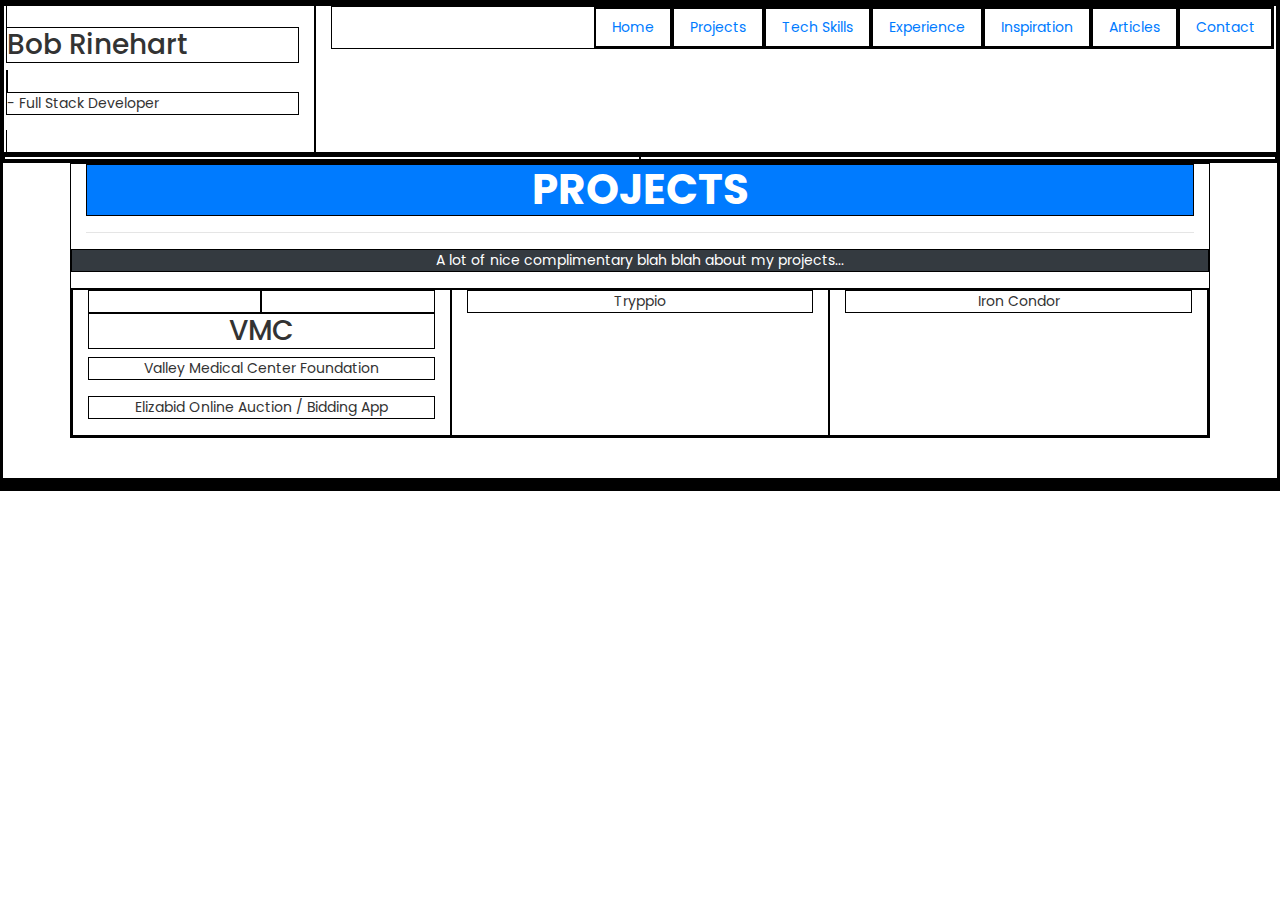
==== index.html @ 45fff268 "initial commit" ====
<!DOCTYPE html>
<html lang="en">
<head>

<meta charset="utf-8">
<meta name="author" content="Bob Rinehart">
<title>Bob Rinehart - SW Dev</title>

<!-- Bootstrap CSS -->
<meta name="viewport" content="width=device-width, initial-scale=1, shrink-to-fit=no">
<link rel="stylesheet" href="https://stackpath.bootstrapcdn.com/bootstrap/4.3.1/css/bootstrap.min.css" integrity="sha384-ggOyR0iXCbMQv3Xipma34MD+dH/1fQ784/j6cY/iJTQUOhcWr7x9JvoRxT2MZw1T" crossorigin="anonymous">
<link rel="stylesheet" href="css/main.css">    


</head>
<body>
	<header>
		<nav>
			<div class="row">
				<div class="col-3 nav-header">
				<span><h3>Bob Rinehart</h3></span>
				<span><p>- Full Stack Developer</p></span>
				
				</div>
				<div class="col-9 nav-main">
					<ul class="nav justify-content-end">
						<li class="nav-item">
							<a class="nav-link active" href="#home">Home</a>
						</li>
						<li class="nav-item">
							<a class="nav-link" href="#projects">Projects</a>
						</li>
						<li class="nav-item">
							<a class="nav-link" href="#tech-skills">Tech Skills</a>
						</li>
						<li class="nav-item">
							<a class="nav-link" href="#experience">Experience</a>
						</li>
						<li class="nav-item">
							<a class="nav-link" href="#inspiration">Inspiration</a>
						</li>
						<li class="nav-item">
							<a class="nav-link" href="#articles">Articles</a>
						</li>
						<li class="nav-item">
							<a class="nav-link" href="#contact">Contact</a>
						</li>
					</ul>
				</div>
			</div>

		</nav>
		<div class="container-fluid">
			<div class="row justify-content-center">
				<div class="">

				</div>

			</div>

		</div>

	</header>

	<section id="projects">
		<div class="container section-header">
			<h2 class="section-title bg-primary text-white justify-content-center">Projects</h2>
			<hr class="horz-line">
			<p class="row section-subtitle bg-dark text-white justify-content-center text-center">A lot of nice complimentary blah blah about my projects...</p>
			<div class="row text-center">
				<div class="col-4">
					<div class="icon">
						<i class="lnr lnr-pencil"></i>
					</div>
					<h3>VMC</h3>
					<p>Valley Medical Center Foundation</p>
					<p>Elizabid Online Auction / Bidding App</p>
				</div>
				<div class="col-4">
					<p>Tryppio</p>
				</div>
				<div class="col-4">
					<p>Iron Condor</p>
				</div>
			</div>

		</div>
	</section>
	<section id="tech-skills">
		
	</section>
	<section id="experience">

	</section>
	<section id="inspiration">

	</section>
	<section id="articles">

	</section>
	<section id="contact">

	</section>

<script src="https://code.jquery.com/jquery-3.3.1.slim.min.js" integrity="sha384-q8i/X+965DzO0rT7abK41JStQIAqVgRVzpbzo5smXKp4YfRvH+8abtTE1Pi6jizo" crossorigin="anonymous"></script>
<script src="https://cdnjs.cloudflare.com/ajax/libs/popper.js/1.14.7/umd/popper.min.js" integrity="sha384-UO2eT0CpHqdSJQ6hJty5KVphtPhzWj9WO1clHTMGa3JDZwrnQq4sF86dIHNDz0W1" crossorigin="anonymous"></script>
<script src="https://stackpath.bootstrapcdn.com/bootstrap/4.3.1/js/bootstrap.min.js" integrity="sha384-JjSmVgyd0p3pXB1rRibZUAYoIIy6OrQ6VrjIEaFf/nJGzIxFDsf4x0xIM+B07jRM" crossorigin="anonymous"></script>

</body>
---- css/main.css ----
@import url("https://fonts.googleapis.com/css?family=Poppins:400,700");

* {
	border: black 1px solid;
}

body {
	font-family: 'Poppins', sans-serif;
	color: #333;
	font-size: 14px;
	font-weight: 400;
	background: #fff;
	overflow-x: hidden;
  }

.section-header {
	/* color: #fff; */
	margin-bottom: 40px;
	text-align: center;
}

.section-header .section-title {
	font-size: 42px;
	margin-top: 0;
	text-transform: uppercase;
	font-weight: 700;
	color: #333;
	position: relative;
}

.section-header .section-title span {
	color: #61D2B4;
}

.section-header .section-subtitle {
	margin-top: 15px;
	color: #333;
	font-size: 14px;
	font-weight: 400;
}

.section-header .lines {
	margin: auto;
	width: 70px;
	position: relative;
	border-top: 2px solid #61D2B4;
	margin-top: 15px;
}
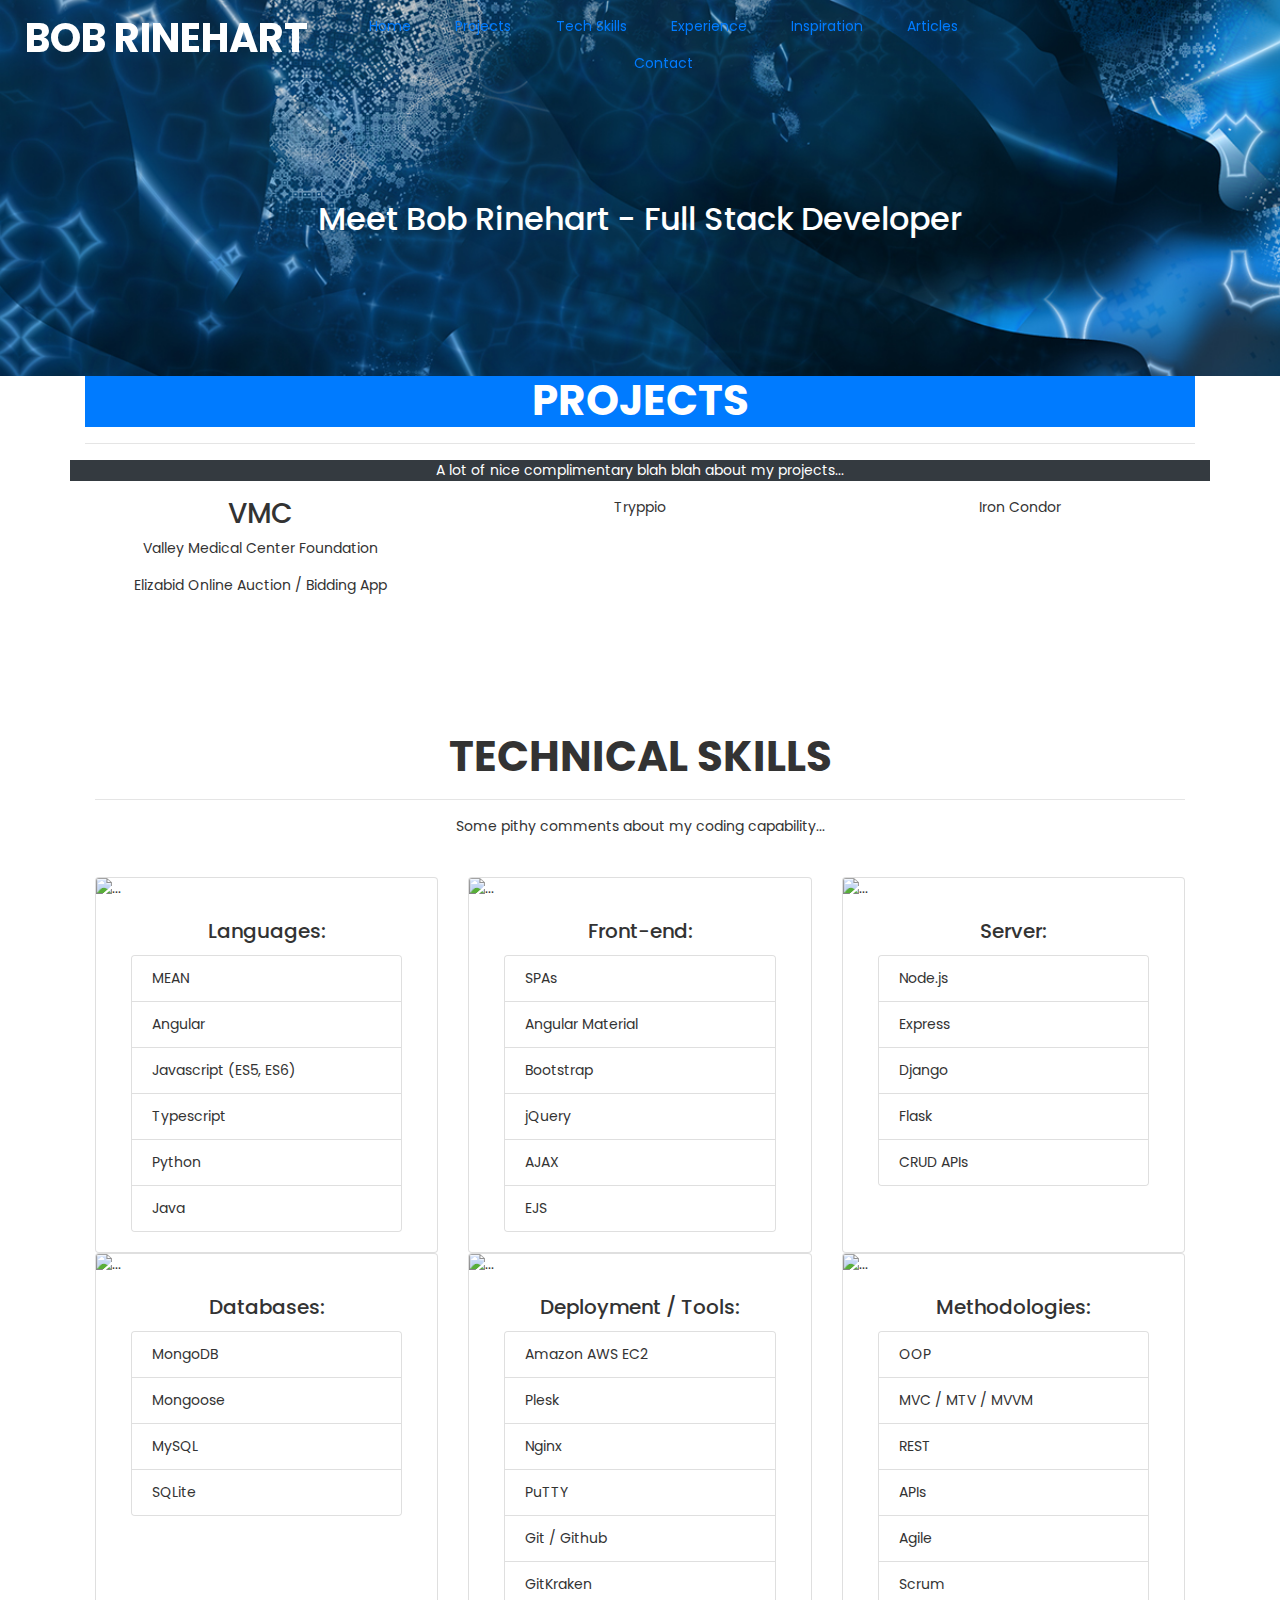
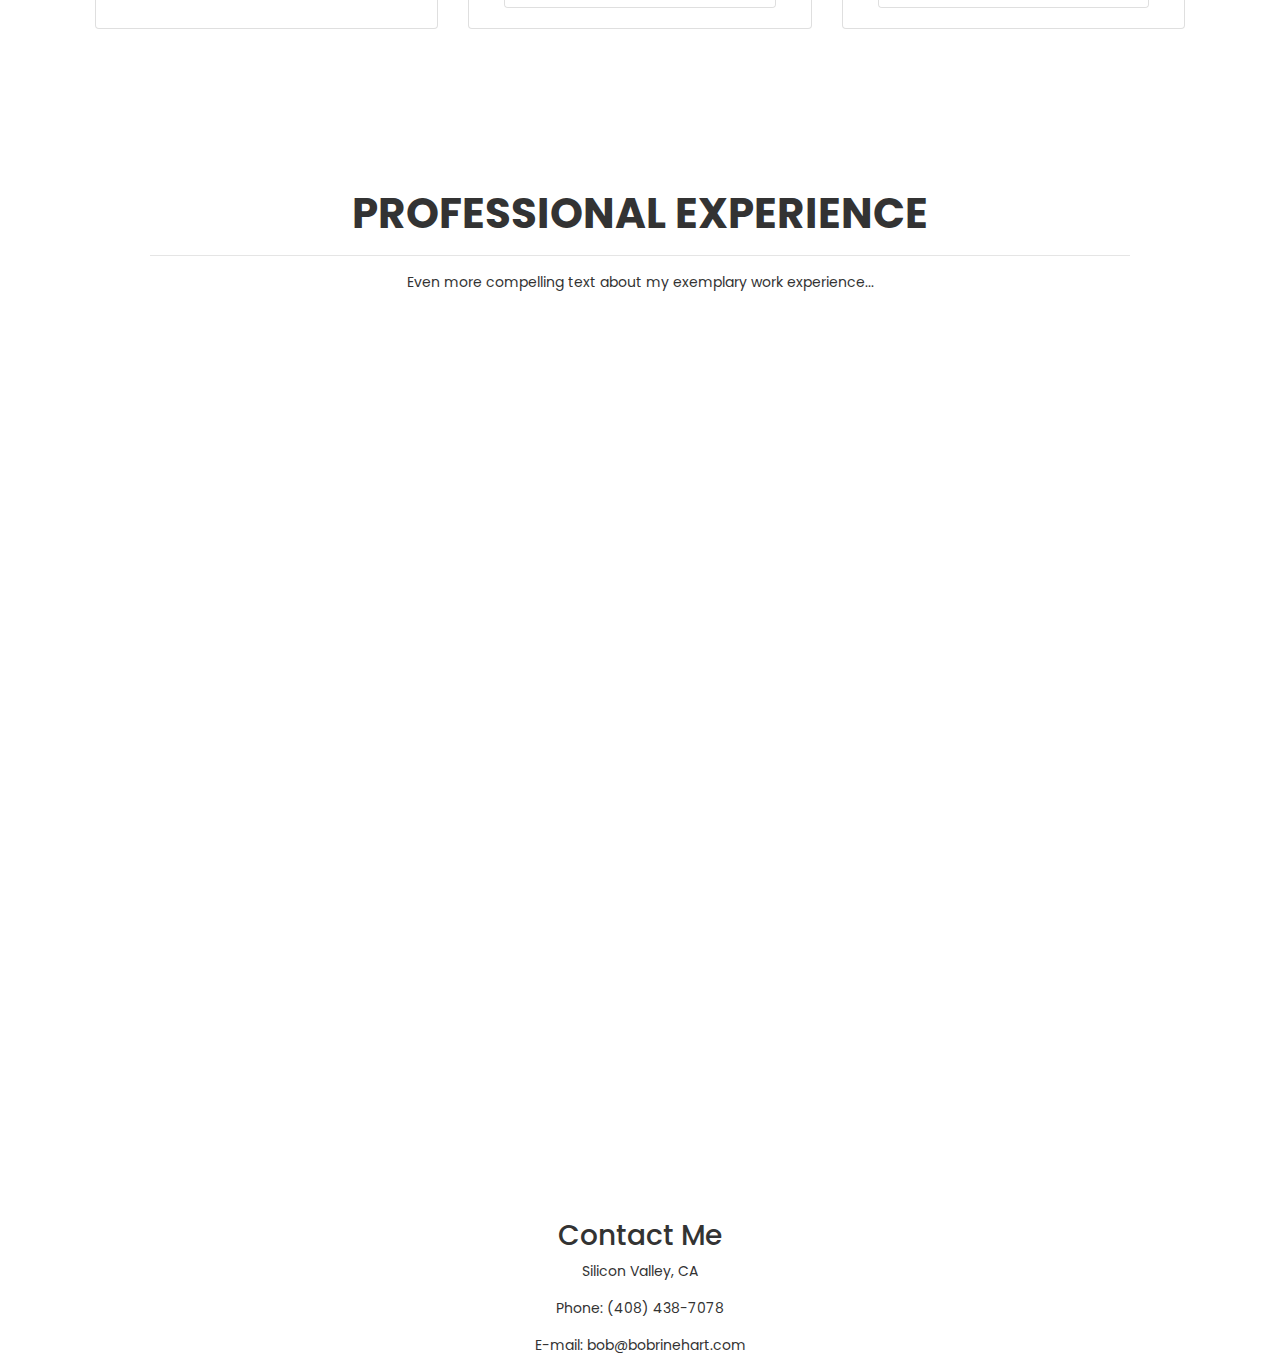
==== commit 8ca06b20: "added content" ====
--- a/index.html
+++ b/index.html
@@ -14,15 +14,16 @@
 
 </head>
 <body>
-	<header>
-		<nav>
+	<header id="hero-banner">
+		<nav class="navbar nav-fill fixed-top scrolling-navbar">
 			<div class="row">
-				<div class="col-3 nav-header">
-				<span><h3>Bob Rinehart</h3></span>
-				<span><p>- Full Stack Developer</p></span>
+				<div class="col-4 nav-header justify-content-center text-center">
+				<!-- <span class="bob-brand">Bob Rinehart</span><span> - Full Stack Developer</span> -->
+				<span class="bob-brand">Bob Rinehart</span>
+				<!-- <span><p>- Full Stack Developer</p></span> -->
 				
 				</div>
-				<div class="col-9 nav-main">
+				<div class="col-8 nav-main">
 					<ul class="nav justify-content-end">
 						<li class="nav-item">
 							<a class="nav-link active" href="#home">Home</a>
@@ -50,16 +51,14 @@
 			</div>
 
 		</nav>
+		<!-- <div id="hero-banner" class="container-fluid"> -->
 		<div class="container-fluid">
 			<div class="row justify-content-center">
-				<div class="">
-
-				</div>
-
-			</div>
-
-		</div>
-
+				<div class="col-10 text-center">
+					<h2>Meet Bob Rinehart - Full Stack Developer</h2>
+				</div>
+			</div>
+		</div>
 	</header>
 
 	<section id="projects">
@@ -86,10 +85,179 @@
 
 		</div>
 	</section>
-	<section id="tech-skills">
-		
-	</section>
-	<section id="experience">
+	<section id="tech-skills" class="section">
+		<div class="container">
+			<div class="section-header">
+				<h2 class="section-title">Technical Skills</h2>
+				<hr class="horz-line">
+				<p class="section-subtitle">Some pithy comments about my coding capability...</p>
+			</div>
+			<div class="card-deck">
+				<div class="card">
+					<img src="..." class="card-img-top" alt="...">
+					<div class="card-body">
+						<h5 class="card-title text-center">Languages:</h5>
+						<div class="card" >
+							<ul class="list-group list-group-flush">
+								<li class="list-group-item">MEAN</li>
+								<li class="list-group-item">Angular</li>
+								<li class="list-group-item">Javascript (ES5, ES6)</li>
+								<li class="list-group-item">Typescript</li>
+								<li class="list-group-item">Python</li>
+								<li class="list-group-item">Java</li>
+							</ul>
+						</div>
+					</div>
+				</div>
+				<div class="card">
+					<img src="..." class="card-img-top" alt="...">
+					<div class="card-body">
+						<h5 class="card-title text-center">Front-end:</h5>
+						<div class="card" >
+							<ul class="list-group list-group-flush">
+								<li class="list-group-item">SPAs</li>
+								<li class="list-group-item">Angular Material</li>
+								<li class="list-group-item">Bootstrap</li>
+								<li class="list-group-item">jQuery</li>
+								<li class="list-group-item">AJAX</li>
+								<li class="list-group-item">EJS</li>
+							</ul>
+						</div>
+					</div>
+				</div>
+				<div class="card">
+					<img src="..." class="card-img-top" alt="...">
+					<div class="card-body">
+						<h5 class="card-title text-center">Server:</h5>
+						<div class="card" >
+							<ul class="list-group list-group-flush">
+								<li class="list-group-item">Node.js</li>
+								<li class="list-group-item">Express</li>
+								<li class="list-group-item">Django</li>
+								<li class="list-group-item">Flask</li>
+								<li class="list-group-item">CRUD APIs</li>
+								</ul>
+							</div>
+						</div>
+					</div>
+			</div>
+			<div class="card-deck">
+					<div class="card">
+						<img src="..." class="card-img-top" alt="...">
+						<div class="card-body">
+							<h5 class="card-title text-center">Databases:</h5>
+							<div class="card" >
+								<ul class="list-group list-group-flush">
+									<li class="list-group-item">MongoDB</li>
+									<li class="list-group-item">Mongoose</li>
+									<li class="list-group-item">MySQL</li>
+									<li class="list-group-item">SQLite</li>
+								</ul>
+							</div>
+						</div>
+					</div>
+					<div class="card">
+						<img src="..." class="card-img-top" alt="...">
+						<div class="card-body">
+							<h5 class="card-title text-center">Deployment / Tools:</h5>
+							<div class="card" >
+								<ul class="list-group list-group-flush">
+									<li class="list-group-item">Amazon AWS EC2</li>
+									<li class="list-group-item">Plesk</li>
+									<li class="list-group-item">Nginx</li>
+									<li class="list-group-item">PuTTY</li>
+									<li class="list-group-item">Git / Github</li>
+									<li class="list-group-item">GitKraken</li>
+								</ul>
+							</div>
+						</div>
+					</div>
+					<div class="card">
+						<img src="..." class="card-img-top" alt="...">
+						<div class="card-body">
+							<h5 class="card-title text-center">Methodologies:</h5>
+							<div class="card" >
+								<ul class="list-group list-group-flush">
+									<li class="list-group-item">OOP</li>
+									<li class="list-group-item">MVC / MTV / MVVM</li>
+									<li class="list-group-item">REST</li>
+									<li class="list-group-item">APIs</li>
+									<li class="list-group-item">Agile</li>
+									<li class="list-group-item">Scrum</li>
+									</ul>
+								</div>
+							</div>
+						</div>
+				</div>
+
+		</div>
+	</section>
+	<section id="experience" class="section container">
+		<div class="section-header">
+			<h2 class="section-title">Professional Experience</h2>
+			<hr class="horz-line">
+			<p class="section-subtitle">Even more compelling text about my exemplary work experience...</p>
+		</div>
+		<div class="container">
+			<div class="row">
+				<div class="col-lg-12 col-md-12 col-xs-12">
+					<span class="icon">
+						<i class="lnr lnr-rocket"></i>
+					</span>
+					<div class="text">
+						<h4>Madrone Hill Group, Saratoga, CA  2009 - Present</h4>
+						<p>Founder / CEO - Systems Designer / Developer - Algorithmic Trading</p>
+						<p>Design and build complex algorithms for automating buy/sell orders in eletronically traded financial markets.</p>
+						<ul>
+							<li>Designed algorithms based on linear-regression models to display bounding envelopes and channels on securities charts and generate position entry and exit orders.</li>
+							<li>Designed volatility-based algorithms to filter and validate order placement based on market price dynamics.</li>
+							<li>Designed systems to automate analysis and manage positions for index option credit spread strategies.</li>
+						</ul>
+						<p></p>
+					</div>
+					<span class="icon">
+						<i class="lnr lnr-laptop-phone"></i>
+					</span>
+					<div class="text">
+						<h4>Summit Assets Group, San Jose, CA / DBNR LLC, San Jose CA  2009 - 2017</h4>
+						<p>Director of Acquisitions / Lead Systems Developer - Real Estate Investment</p>
+						<p>Managed analysis and acquisition of real estate investments.  Designed and built CRM system to manage investment analysis and acquisition process.</p>
+						<ul>
+							<li>Analyzed investment potential of over 100,000 residential properties across the US.</li>
+							<li>Purchased and rehabbed 33 housees and sold to low-income buyers to enable wealth building.</li>
+							<li>CRM system increased acquisition rate from under 10% to over 33%.</li>
+						</ul>
+					</div>
+					<div class="text">
+						<h4>Additional Work Experience</h4>
+					</div>
+					<span class="icon">
+						<i class="lnr lnr-layers"></i>
+					</span>
+					<div class="text">
+						<h4>EnData Solutions, San Carlos, CA</h4>
+						<p>Founder / CEO</p>
+						<ul>
+							<li>Designed mobile app for collecting, analyzing and visualizing data gathered during environmental investigations of chemically contaminated industrial facilities.</li>
+							<li>App automated industry-standard paper-based manual data collection and analysis systems saving hundreds of hours per investigation through automation of laborious manual methods and processes.</li>
+						</ul>
+					</div>
+					<span class="icon">
+						<i class="lnr lnr-cog"></i>
+					</span>
+					<div class="text">
+						<h4>Mobil Exploration and Production, Bakersfield, CA</h4>
+						<p>Data Visualization Technician</p>
+						<ul>
+							<li>Created topographic maps of oil reservior locations totaling billions of barrels of oil.</li>
+							<li>Maps were used to determine target locations for company to bid greater than $10 billion to acquire drilling rights from US Federal Government lease sales.</li>
+							<li></li>
+						</ul>
+					</div>
+				</div>
+			</div>
+
+		</div>
 
 	</section>
 	<section id="inspiration">
@@ -99,6 +267,26 @@
 
 	</section>
 	<section id="contact">
+		<div class="container">
+			<div class="row">
+				<div class="col-3"></div>
+				<div class="col">
+						<div class="contact-me text-center">
+								<h3>Contact Me</h3>
+								<div class="contact-address">
+								  <p>Silicon Valley, CA </p>
+								  <p class="phone">Phone: <span>(408) 438-7078</span></p>
+								  <p class="email">E-mail: <span>bob@bobrinehart.com</span></p>
+								  <a href="https://www.linkedin.com/robert-rinehart"><i class="fa fa-linkedin"></i></a>
+								</div>
+								<div>
+								</div>
+							  </div>
+
+				</div>
+				<div class="col-3"></div>
+			</div>
+		</div>
 
 	</section>
 
--- a/css/main.css
+++ b/css/main.css
@@ -1,9 +1,9 @@
 
 @import url("https://fonts.googleapis.com/css?family=Poppins:400,700");
 
-* {
+/* * {
 	border: black 1px solid;
-}
+} */
 
 body {
 	font-family: 'Poppins', sans-serif;
@@ -13,6 +13,35 @@
 	background: #fff;
 	overflow-x: hidden;
   }
+
+.bob-brand {
+	text-align: center;
+	text-transform: uppercase;
+	font-weight: 700;
+	font-size: 40px;
+}
+
+#hero-banner {
+	/* background: url(../img/hero-area.jpg) fixed no-repeat; */
+	background: url(../img/POD51-01bl.jpg) fixed no-repeat;
+	background-size: cover;
+	color: #fff;
+	overflow: hidden;
+	position: relative;
+	padding: 200px 0 130px;
+}
+
+#experience {
+	background: url(../img/POD51-01bl.jpg) fixed no-repeat;
+	background-size: cover;
+	color: #fff;
+	overflow: hidden;
+	position: relative;
+}
+
+.section {
+	padding: 80px;
+}
 
 .section-header {
 	/* color: #fff; */
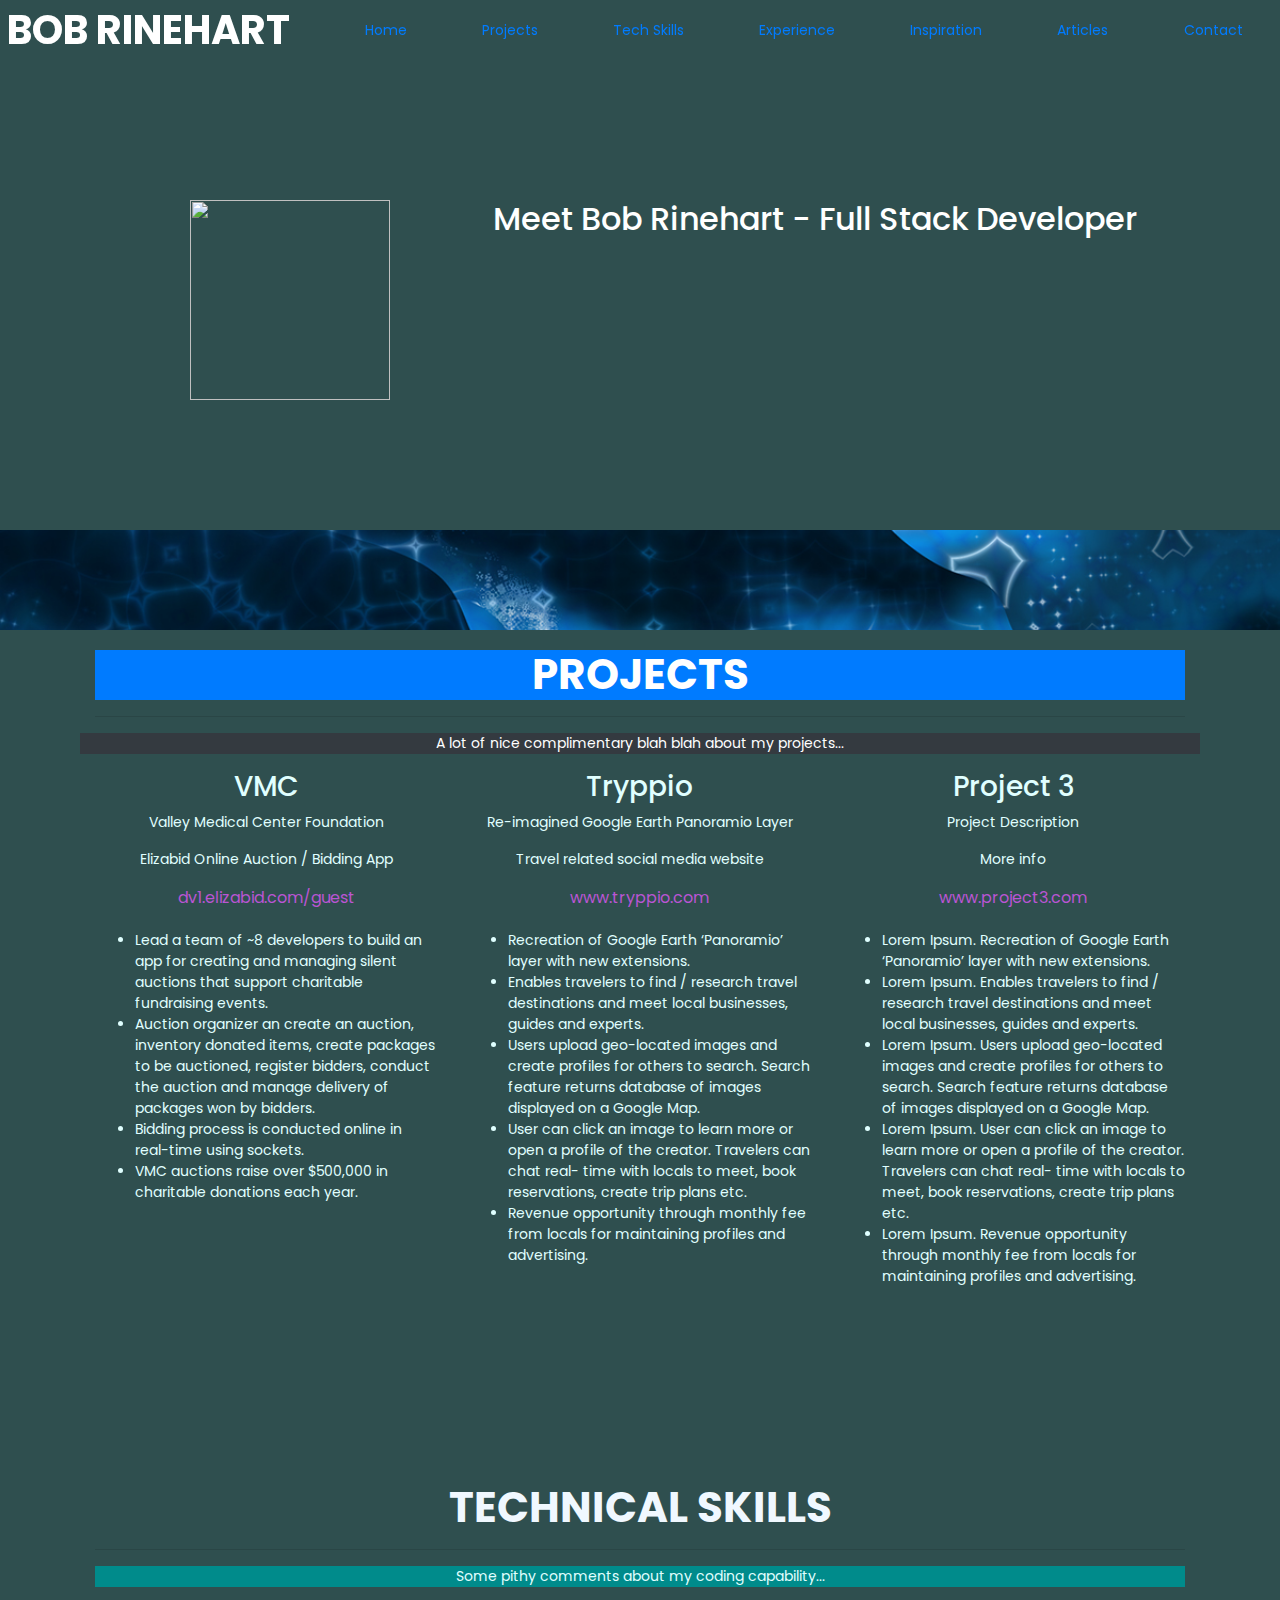
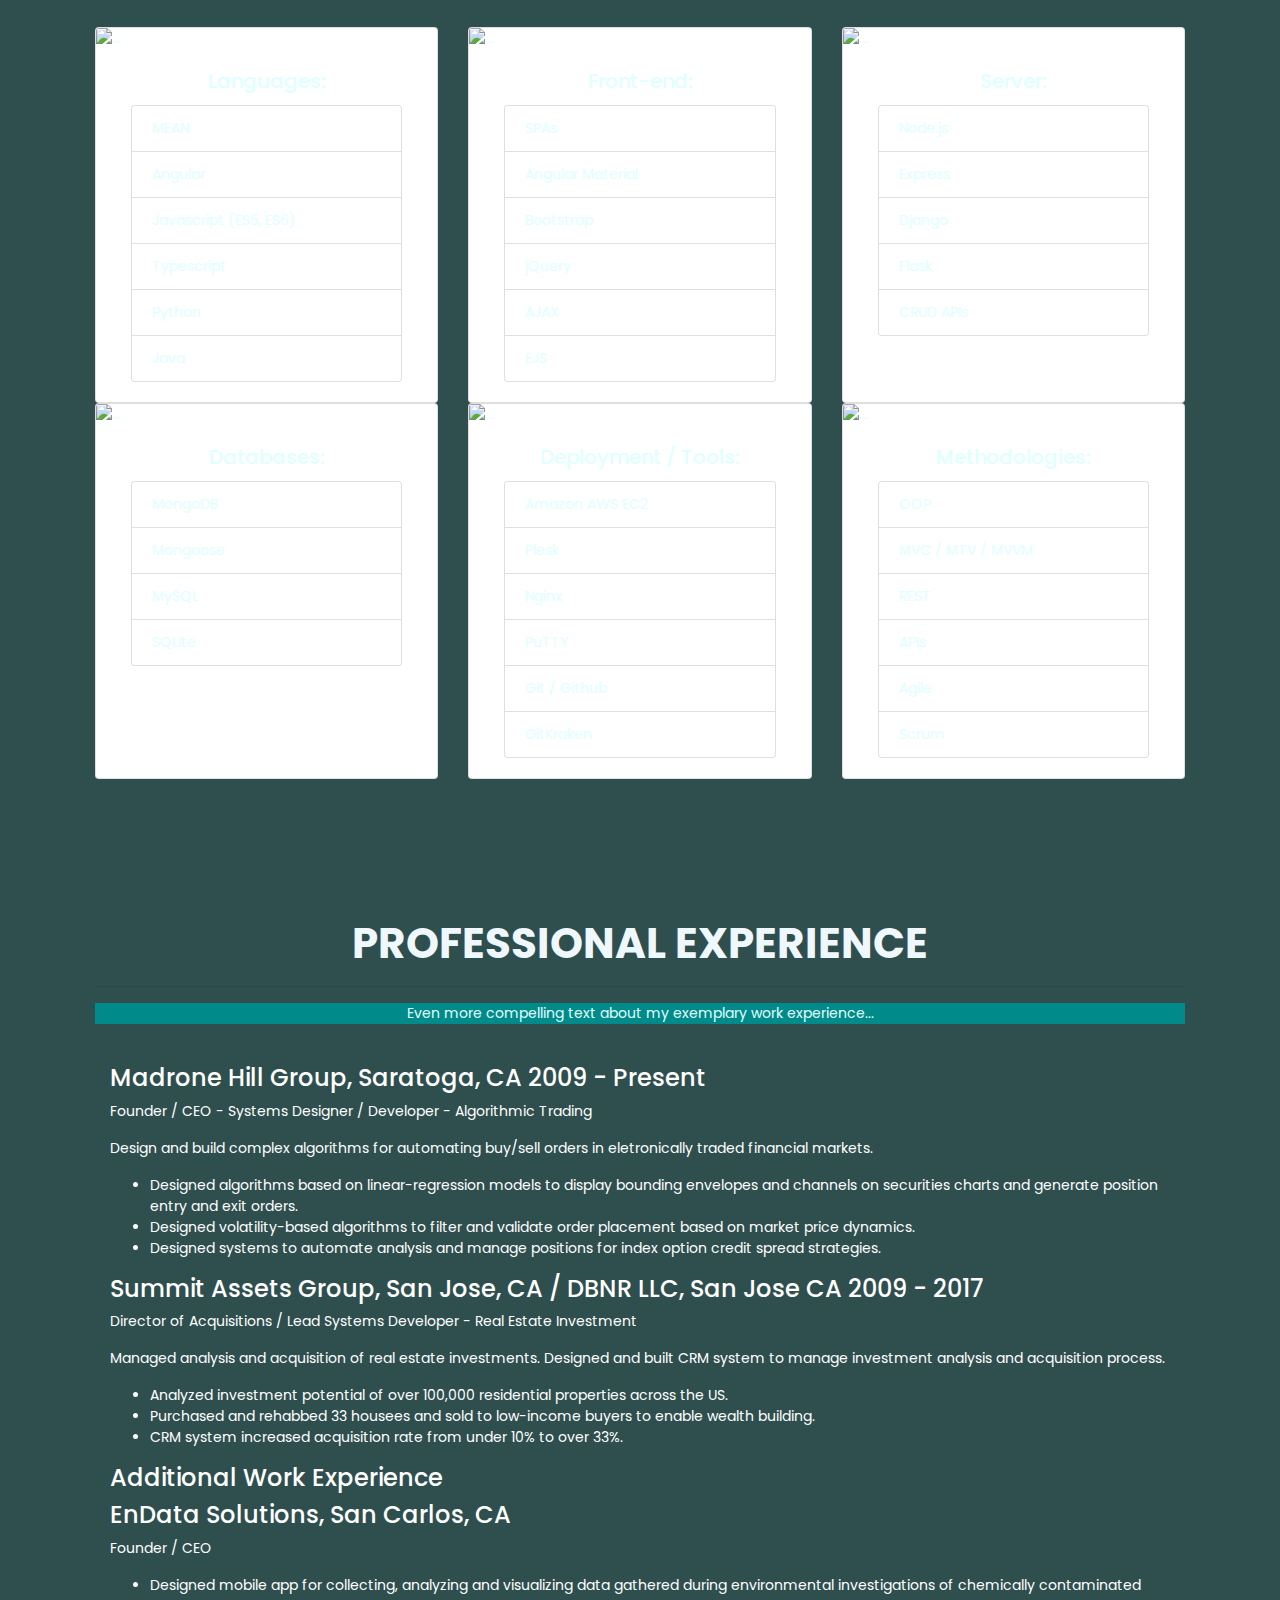
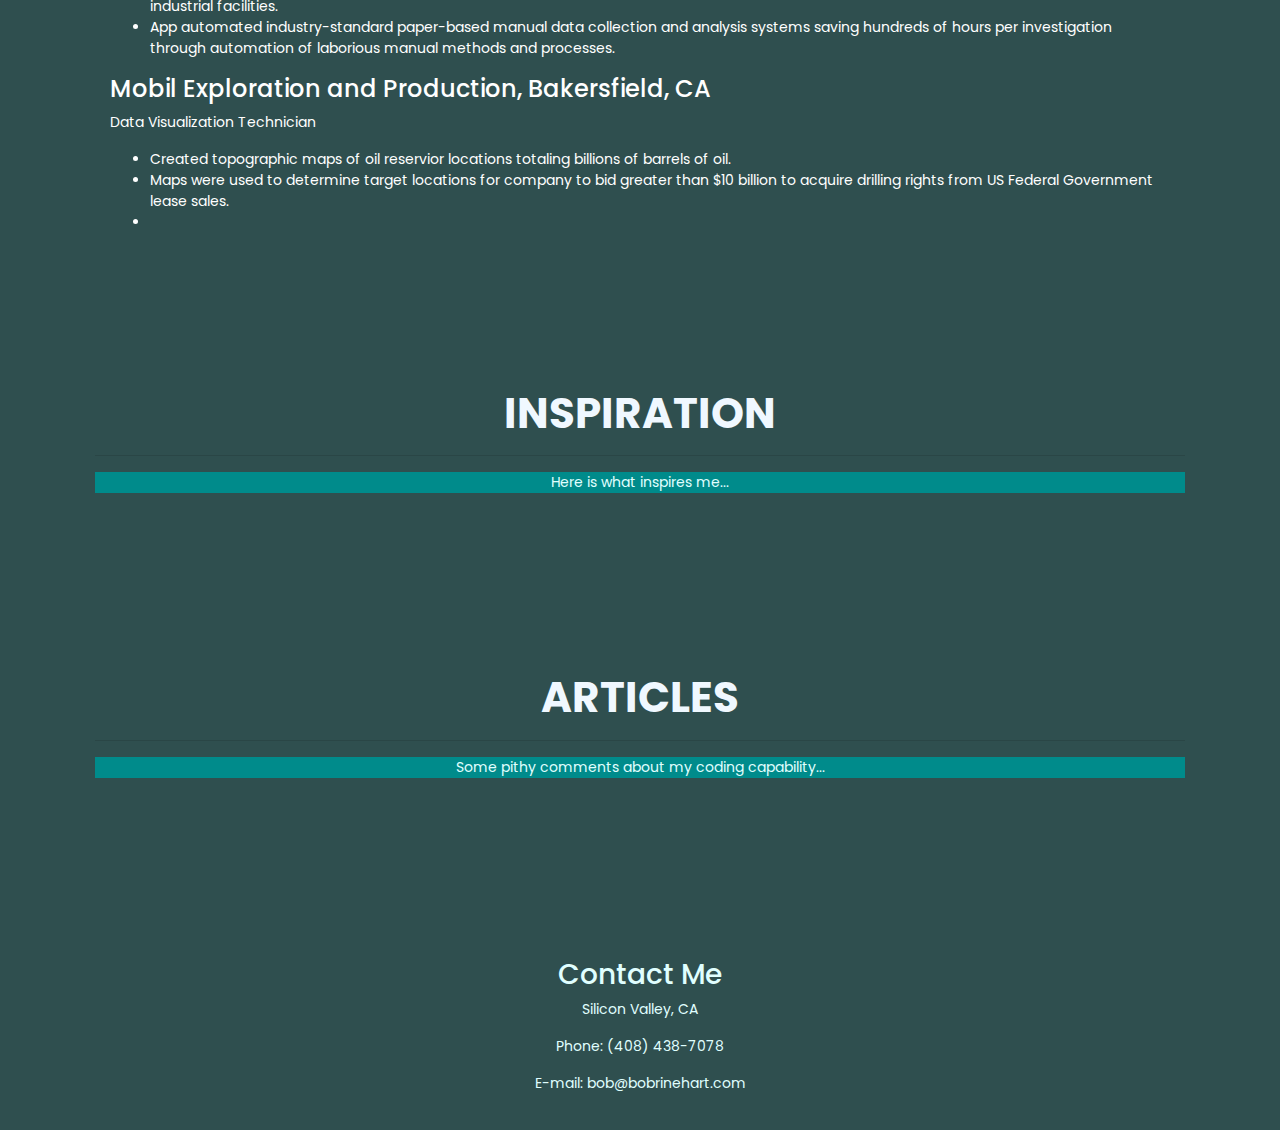
==== commit a7089627: "interim push" ====
--- a/index.html
+++ b/index.html
@@ -9,24 +9,26 @@
 <!-- Bootstrap CSS -->
 <meta name="viewport" content="width=device-width, initial-scale=1, shrink-to-fit=no">
 <link rel="stylesheet" href="https://stackpath.bootstrapcdn.com/bootstrap/4.3.1/css/bootstrap.min.css" integrity="sha384-ggOyR0iXCbMQv3Xipma34MD+dH/1fQ784/j6cY/iJTQUOhcWr7x9JvoRxT2MZw1T" crossorigin="anonymous">
-<link rel="stylesheet" href="css/main.css">    
+<link rel="stylesheet" href="css/main.css">
+
 
 
 </head>
 <body>
 	<header id="hero-banner">
-		<nav class="navbar nav-fill fixed-top scrolling-navbar">
-			<div class="row">
-				<div class="col-4 nav-header justify-content-center text-center">
+		<!-- <nav class="navbar nav-fill fixed-top scrolling-navbar"> -->
+		<nav class="nav-fill fixed-top">
+			<div class="row align-items-center">
+				<div class="col-3 nav-header justify-content-start text-center">
 				<!-- <span class="bob-brand">Bob Rinehart</span><span> - Full Stack Developer</span> -->
 				<span class="bob-brand">Bob Rinehart</span>
 				<!-- <span><p>- Full Stack Developer</p></span> -->
 				
 				</div>
-				<div class="col-8 nav-main">
-					<ul class="nav justify-content-end">
-						<li class="nav-item">
-							<a class="nav-link active" href="#home">Home</a>
+				<div class="col-9 nav-main justify-content-end">
+					<ul class="nav">
+						<li class="nav-item">
+							<a class="nav-link active" href="#top">Home</a>
 						</li>
 						<li class="nav-item">
 							<a class="nav-link" href="#projects">Projects</a>
@@ -53,15 +55,19 @@
 		</nav>
 		<!-- <div id="hero-banner" class="container-fluid"> -->
 		<div class="container-fluid">
-			<div class="row justify-content-center">
-				<div class="col-10 text-center">
+			<div class="row justify-content-center" id="hero-row">
+				<div class="col-4 text-center">
+					<img class="cover-photo" id="cover-image" src="./img/POD48-01ad.jpg" alt="">
+				</div>
+				<div class="col-8 text-center">
 					<h2>Meet Bob Rinehart - Full Stack Developer</h2>
 				</div>
 			</div>
 		</div>
 	</header>
-
-	<section id="projects">
+	<div class="interval" id="interval-1"></div>
+
+	<section id="projects" class="section">
 		<div class="container section-header">
 			<h2 class="section-title bg-primary text-white justify-content-center">Projects</h2>
 			<hr class="horz-line">
@@ -74,17 +80,63 @@
 					<h3>VMC</h3>
 					<p>Valley Medical Center Foundation</p>
 					<p>Elizabid Online Auction / Bidding App</p>
+					<div class="project-link" >
+						<a class="project-link" href="#">dv1.elizabid.com/guest</a>
+					</div>
+					<div class="project-desc">
+						<ul>
+							<li>Lead a team of ~8 developers to build an app for creating and managing silent auctions that support charitable fundraising events.</li>
+							<li>Auction organizer an create an auction, inventory donated items, create packages to be auctioned, register bidders, conduct the auction and manage delivery of packages won by bidders.</li>
+							<li>Bidding process is conducted online in real-time using sockets.</li>
+							<li>VMC auctions raise over $500,000 in charitable donations each year.</li>
+						</ul>
+					</div>
 				</div>
 				<div class="col-4">
-					<p>Tryppio</p>
+					<div class="icon">
+						<i class="lnr lnr-pencil"></i>
+					</div>
+					<h3>Tryppio</h3>
+					<p>Re-imagined Google Earth Panoramio Layer</p>
+					<p>Travel related social media website</p>
+					<div class="project-link" >
+						<a class="project-link" href="#">www.tryppio.com</a>
+					</div>
+					<div class="project-desc">
+						<ul>
+							<li>Recreation of Google Earth ‘Panoramio’ layer with new extensions.</li>
+							<li>Enables travelers to find / research travel destinations and meet local businesses, guides and experts.</li>
+							<li>Users upload geo-located images and create profiles for others to search.  Search feature returns database of images displayed on a Google Map.</li>
+							<li>User can click an image to learn more or open a profile of the creator. Travelers can chat real- time with locals to meet, book reservations, create trip plans etc.</li>
+							<li>Revenue opportunity through monthly fee from locals for maintaining profiles and advertising.</li>
+						</ul>
+					</div>
 				</div>
 				<div class="col-4">
-					<p>Iron Condor</p>
-				</div>
-			</div>
-
-		</div>
-	</section>
+					<div class="icon">
+						<i class="lnr lnr-pencil"></i>
+					</div>
+					<h3>Project 3</h3>
+					<p>Project Description</p>
+					<p>More info</p>
+					<div class="project-link" >
+						<a class="project-link" href="#">www.project3.com</a>
+					</div>
+					<div class="project-desc">
+						<ul>
+							<li>Lorem Ipsum.  Recreation of Google Earth ‘Panoramio’ layer with new extensions.</li>
+							<li>Lorem Ipsum.  Enables travelers to find / research travel destinations and meet local businesses, guides and experts.</li>
+							<li>Lorem Ipsum.  Users upload geo-located images and create profiles for others to search.  Search feature returns database of images displayed on a Google Map.</li>
+							<li>Lorem Ipsum.  User can click an image to learn more or open a profile of the creator. Travelers can chat real- time with locals to meet, book reservations, create trip plans etc.</li>
+							<li>Lorem Ipsum.  Revenue opportunity through monthly fee from locals for maintaining profiles and advertising.</li>
+						</ul>
+					</div>
+				</div>
+			</div>
+
+		</div>
+	</section>
+	<div class="interval" id="interval-2"></div>
 	<section id="tech-skills" class="section">
 		<div class="container">
 			<div class="section-header">
@@ -192,97 +244,111 @@
 
 		</div>
 	</section>
-	<section id="experience" class="section container">
-		<div class="section-header">
-			<h2 class="section-title">Professional Experience</h2>
-			<hr class="horz-line">
-			<p class="section-subtitle">Even more compelling text about my exemplary work experience...</p>
-		</div>
-		<div class="container">
-			<div class="row">
-				<div class="col-lg-12 col-md-12 col-xs-12">
-					<span class="icon">
-						<i class="lnr lnr-rocket"></i>
-					</span>
-					<div class="text">
-						<h4>Madrone Hill Group, Saratoga, CA  2009 - Present</h4>
-						<p>Founder / CEO - Systems Designer / Developer - Algorithmic Trading</p>
-						<p>Design and build complex algorithms for automating buy/sell orders in eletronically traded financial markets.</p>
-						<ul>
-							<li>Designed algorithms based on linear-regression models to display bounding envelopes and channels on securities charts and generate position entry and exit orders.</li>
-							<li>Designed volatility-based algorithms to filter and validate order placement based on market price dynamics.</li>
-							<li>Designed systems to automate analysis and manage positions for index option credit spread strategies.</li>
-						</ul>
-						<p></p>
-					</div>
-					<span class="icon">
-						<i class="lnr lnr-laptop-phone"></i>
-					</span>
-					<div class="text">
-						<h4>Summit Assets Group, San Jose, CA / DBNR LLC, San Jose CA  2009 - 2017</h4>
-						<p>Director of Acquisitions / Lead Systems Developer - Real Estate Investment</p>
-						<p>Managed analysis and acquisition of real estate investments.  Designed and built CRM system to manage investment analysis and acquisition process.</p>
-						<ul>
-							<li>Analyzed investment potential of over 100,000 residential properties across the US.</li>
-							<li>Purchased and rehabbed 33 housees and sold to low-income buyers to enable wealth building.</li>
-							<li>CRM system increased acquisition rate from under 10% to over 33%.</li>
-						</ul>
-					</div>
-					<div class="text">
-						<h4>Additional Work Experience</h4>
-					</div>
-					<span class="icon">
-						<i class="lnr lnr-layers"></i>
-					</span>
-					<div class="text">
-						<h4>EnData Solutions, San Carlos, CA</h4>
-						<p>Founder / CEO</p>
-						<ul>
-							<li>Designed mobile app for collecting, analyzing and visualizing data gathered during environmental investigations of chemically contaminated industrial facilities.</li>
-							<li>App automated industry-standard paper-based manual data collection and analysis systems saving hundreds of hours per investigation through automation of laborious manual methods and processes.</li>
-						</ul>
-					</div>
-					<span class="icon">
-						<i class="lnr lnr-cog"></i>
-					</span>
-					<div class="text">
-						<h4>Mobil Exploration and Production, Bakersfield, CA</h4>
-						<p>Data Visualization Technician</p>
-						<ul>
-							<li>Created topographic maps of oil reservior locations totaling billions of barrels of oil.</li>
-							<li>Maps were used to determine target locations for company to bid greater than $10 billion to acquire drilling rights from US Federal Government lease sales.</li>
-							<li></li>
-						</ul>
-					</div>
-				</div>
-			</div>
-
-		</div>
-
-	</section>
-	<section id="inspiration">
-
-	</section>
-	<section id="articles">
-
-	</section>
-	<section id="contact">
+	<div class="interval" id="interval-3"></div>
+	<section id="experience" class="section">
+		<div class="container">
+			<div class="section-header">
+				<h2 class="section-title">Professional Experience</h2>
+				<hr class="horz-line">
+				<p class="section-subtitle">Even more compelling text about my exemplary work experience...</p>
+			</div>
+			<div class="container">
+				<div class="row">
+					<div class="col-lg-12 col-md-12 col-xs-12">
+						<span class="icon">
+							<i class="lnr lnr-rocket"></i>
+						</span>
+						<div class="text">
+							<h4>Madrone Hill Group, Saratoga, CA  2009 - Present</h4>
+							<p>Founder / CEO - Systems Designer / Developer - Algorithmic Trading</p>
+							<p>Design and build complex algorithms for automating buy/sell orders in eletronically traded financial markets.</p>
+							<ul>
+								<li>Designed algorithms based on linear-regression models to display bounding envelopes and channels on securities charts and generate position entry and exit orders.</li>
+								<li>Designed volatility-based algorithms to filter and validate order placement based on market price dynamics.</li>
+								<li>Designed systems to automate analysis and manage positions for index option credit spread strategies.</li>
+							</ul>
+							<p></p>
+						</div>
+						<span class="icon">
+							<i class="lnr lnr-laptop-phone"></i>
+						</span>
+						<div class="text">
+							<h4>Summit Assets Group, San Jose, CA / DBNR LLC, San Jose CA  2009 - 2017</h4>
+							<p>Director of Acquisitions / Lead Systems Developer - Real Estate Investment</p>
+							<p>Managed analysis and acquisition of real estate investments.  Designed and built CRM system to manage investment analysis and acquisition process.</p>
+							<ul>
+								<li>Analyzed investment potential of over 100,000 residential properties across the US.</li>
+								<li>Purchased and rehabbed 33 housees and sold to low-income buyers to enable wealth building.</li>
+								<li>CRM system increased acquisition rate from under 10% to over 33%.</li>
+							</ul>
+						</div>
+						<div class="text">
+							<h4>Additional Work Experience</h4>
+						</div>
+						<span class="icon">
+							<i class="lnr lnr-layers"></i>
+						</span>
+						<div class="text">
+							<h4>EnData Solutions, San Carlos, CA</h4>
+							<p>Founder / CEO</p>
+							<ul>
+								<li>Designed mobile app for collecting, analyzing and visualizing data gathered during environmental investigations of chemically contaminated industrial facilities.</li>
+								<li>App automated industry-standard paper-based manual data collection and analysis systems saving hundreds of hours per investigation through automation of laborious manual methods and processes.</li>
+							</ul>
+						</div>
+						<span class="icon">
+							<i class="lnr lnr-cog"></i>
+						</span>
+						<div class="text">
+							<h4>Mobil Exploration and Production, Bakersfield, CA</h4>
+							<p>Data Visualization Technician</p>
+							<ul>
+								<li>Created topographic maps of oil reservior locations totaling billions of barrels of oil.</li>
+								<li>Maps were used to determine target locations for company to bid greater than $10 billion to acquire drilling rights from US Federal Government lease sales.</li>
+								<li></li>
+							</ul>
+						</div>
+					</div>
+				</div>
+
+			</div>
+		</div>
+	</section>
+	<div class="interval" id="interval-4"></div>
+	<section id="inspiration" class="section">
+		<div class="container">
+				<div class="section-header">
+					<h2 class="section-title">Inspiration</h2>
+					<hr class="horz-line">
+					<p class="section-subtitle">Here is what inspires me...</p>
+				</div>
+			</div>
+	</section>
+	<div class="interval" id="interval-5"></div>
+	<section id="articles" class="section">
+		<div class="container">
+			<div class="section-header">
+				<h2 class="section-title">Articles</h2>
+				<hr class="horz-line">
+				<p class="section-subtitle">Some pithy comments about my coding capability...</p>
+			</div>
+		</div>
+	</section>
+	<div class="interval" id="interval-6"></div>
+	<section id="contact" class="section">
 		<div class="container">
 			<div class="row">
 				<div class="col-3"></div>
 				<div class="col">
-						<div class="contact-me text-center">
-								<h3>Contact Me</h3>
-								<div class="contact-address">
-								  <p>Silicon Valley, CA </p>
-								  <p class="phone">Phone: <span>(408) 438-7078</span></p>
-								  <p class="email">E-mail: <span>bob@bobrinehart.com</span></p>
-								  <a href="https://www.linkedin.com/robert-rinehart"><i class="fa fa-linkedin"></i></a>
-								</div>
-								<div>
-								</div>
-							  </div>
-
+					<div class="contact-me text-center">
+						<h3>Contact Me</h3>
+						<div class="contact-address">
+							<p>Silicon Valley, CA </p>
+							<p class="phone">Phone: <span>(408) 438-7078</span></p>
+							<p class="email">E-mail: <span>bob@bobrinehart.com</span></p>
+							<a href="https://www.linkedin.com/robert-rinehart"><i class="fa fa-linkedin"></i></a>
+						</div>
+					</div>
 				</div>
 				<div class="col-3"></div>
 			</div>
--- a/css/main.css
+++ b/css/main.css
@@ -1,5 +1,28 @@
-
+/* ------------------------------------- */
+/* TABLE OF CONTENTS
+/* -------------------------------------
+  1. IMPORT GOOGLE FONTS
+  2. GENERAL
+    -2.1 SECTION TITLE
+    -2.2 BUTTONS
+    -2.3 SOCIAL ICON
+    -2.4 PRE LOADER
+    -2.5 SCROLL TO UP
+  3. HERO AREA 
+  4. NAVBAR
+  5. PROJECTS SECTION
+  6. SKILLS SECTION
+  7. EXPERIENCE SECTION
+  8. CONTACT SECTION
+  
+  ------------------------------------- */
+  /* ==========================================================================
+   1. IMPORT GOOGLE FONTS
+   ========================================================================== */
 @import url("https://fonts.googleapis.com/css?family=Poppins:400,700");
+/* ==========================================================================
+   2. GENERAL
+   ========================================================================== */
 
 /* * {
 	border: black 1px solid;
@@ -10,37 +33,19 @@
 	color: #333;
 	font-size: 14px;
 	font-weight: 400;
-	background: #fff;
+	/* background: #fff; */
+	background-color: darkslategrey;
 	overflow-x: hidden;
   }
 
-.bob-brand {
-	text-align: center;
-	text-transform: uppercase;
-	font-weight: 700;
-	font-size: 40px;
-}
-
-#hero-banner {
-	/* background: url(../img/hero-area.jpg) fixed no-repeat; */
-	background: url(../img/POD51-01bl.jpg) fixed no-repeat;
-	background-size: cover;
-	color: #fff;
-	overflow: hidden;
-	position: relative;
-	padding: 200px 0 130px;
-}
-
-#experience {
-	background: url(../img/POD51-01bl.jpg) fixed no-repeat;
-	background-size: cover;
-	color: #fff;
-	overflow: hidden;
-	position: relative;
-}
-
+/* ==========================================================================
+   2.1 Section Title
+   ========================================================================== */
+
+   
 .section {
-	padding: 80px;
+	padding: 20px 80px;
+	color: lightcyan;
 }
 
 .section-header {
@@ -54,7 +59,8 @@
 	margin-top: 0;
 	text-transform: uppercase;
 	font-weight: 700;
-	color: #333;
+	/* color: #333; */
+	color: aliceblue;
 	position: relative;
 }
 
@@ -64,7 +70,9 @@
 
 .section-header .section-subtitle {
 	margin-top: 15px;
-	color: #333;
+	/* color: #333; */
+	color: lightcyan;
+	background-color: darkcyan;
 	font-size: 14px;
 	font-weight: 400;
 }
@@ -75,4 +83,127 @@
 	position: relative;
 	border-top: 2px solid #61D2B4;
 	margin-top: 15px;
-}+}
+
+/* ==========================================================================
+   2.x Section Intervals (breaks between sections)
+   ========================================================================== */
+
+.interval {
+	height: 100px;
+	width: 100%;
+	/* background-color: cadetblue; */
+}
+
+#interval-1 {
+	/* background: url(../img/POD51-01bl.jpg) fixed no-repeat; */
+	background: url(../img/POD51-01bl.jpg) fixed no-repeat;
+	background-size: cover;
+}
+#interval-2 {
+	background: url(../img/POD36-01bb.jpg) fixed no-repeat;
+	background-size: cover;
+}
+#interval-3 {
+	background: url(../img/POD44-01an.jpg) fixed no-repeat;
+	background-size: cover;
+}
+#interval-4 {
+	background: url(../img/POD51-01bl.jpg) fixed no-repeat;
+	background-size: cover;
+}
+#interval-5 {
+	background: url(../img/POD45-01-src1.0.jpg) fixed no-repeat;
+	background-size: cover;
+}
+#interval-6 {
+	background: url(../img/POD41-01ai.jpg) fixed no-repeat;
+	background-size: cover;
+}
+
+
+
+/* ==========================================================================
+   3. Hero Area
+   ========================================================================== */
+
+#hero-banner {
+	/* background: url(../img/POD51-01bl.jpg) fixed no-repeat; */
+	background-size: cover;
+	color: #fff;
+	overflow: hidden;
+	position: relative;
+	padding: 200px 0 130px;
+}
+
+#hero-row {
+	margin: 0 100px;
+}
+
+.cover-photo {
+
+}
+
+#cover-image {
+	height: 200px;
+	width: 200px;
+}
+
+/* ==========================================================================
+   4. Navbar Style
+   ========================================================================== */
+   .bob-brand {
+	text-align: center;
+	text-transform: uppercase;
+	font-weight: 700;
+	font-size: 40px;
+
+	background: transparent;
+}
+
+/* ==========================================================================
+   4. Projects Section
+   ========================================================================== */
+#projects {
+	/* background-color: mediumturquoise;  */
+	/* background-size: cover; */
+}
+
+.project-desc {
+	text-align: left;
+}
+
+.project-link {
+	font-size: medium;
+	margin: 10px 0 20px 0;
+	color: mediumorchid;
+}
+
+ 
+   /* ==========================================================================
+   5. Skills Section
+   ========================================================================== */
+#tech-skills {
+	/* background-color: mediumturquoise;  */
+	/* background-size: cover; */
+}
+
+   /* ==========================================================================
+   6. Experience Section
+   ========================================================================== */
+#experience {
+	/* background-color: mediumturquoise;  */
+	color: #fff;
+	/* overflow: hidden;
+	position: relative; */
+}
+
+   /* ==========================================================================
+   7. Contact Section
+   ========================================================================== */
+
+#contact {
+	color: lightcyan;
+}
+
+
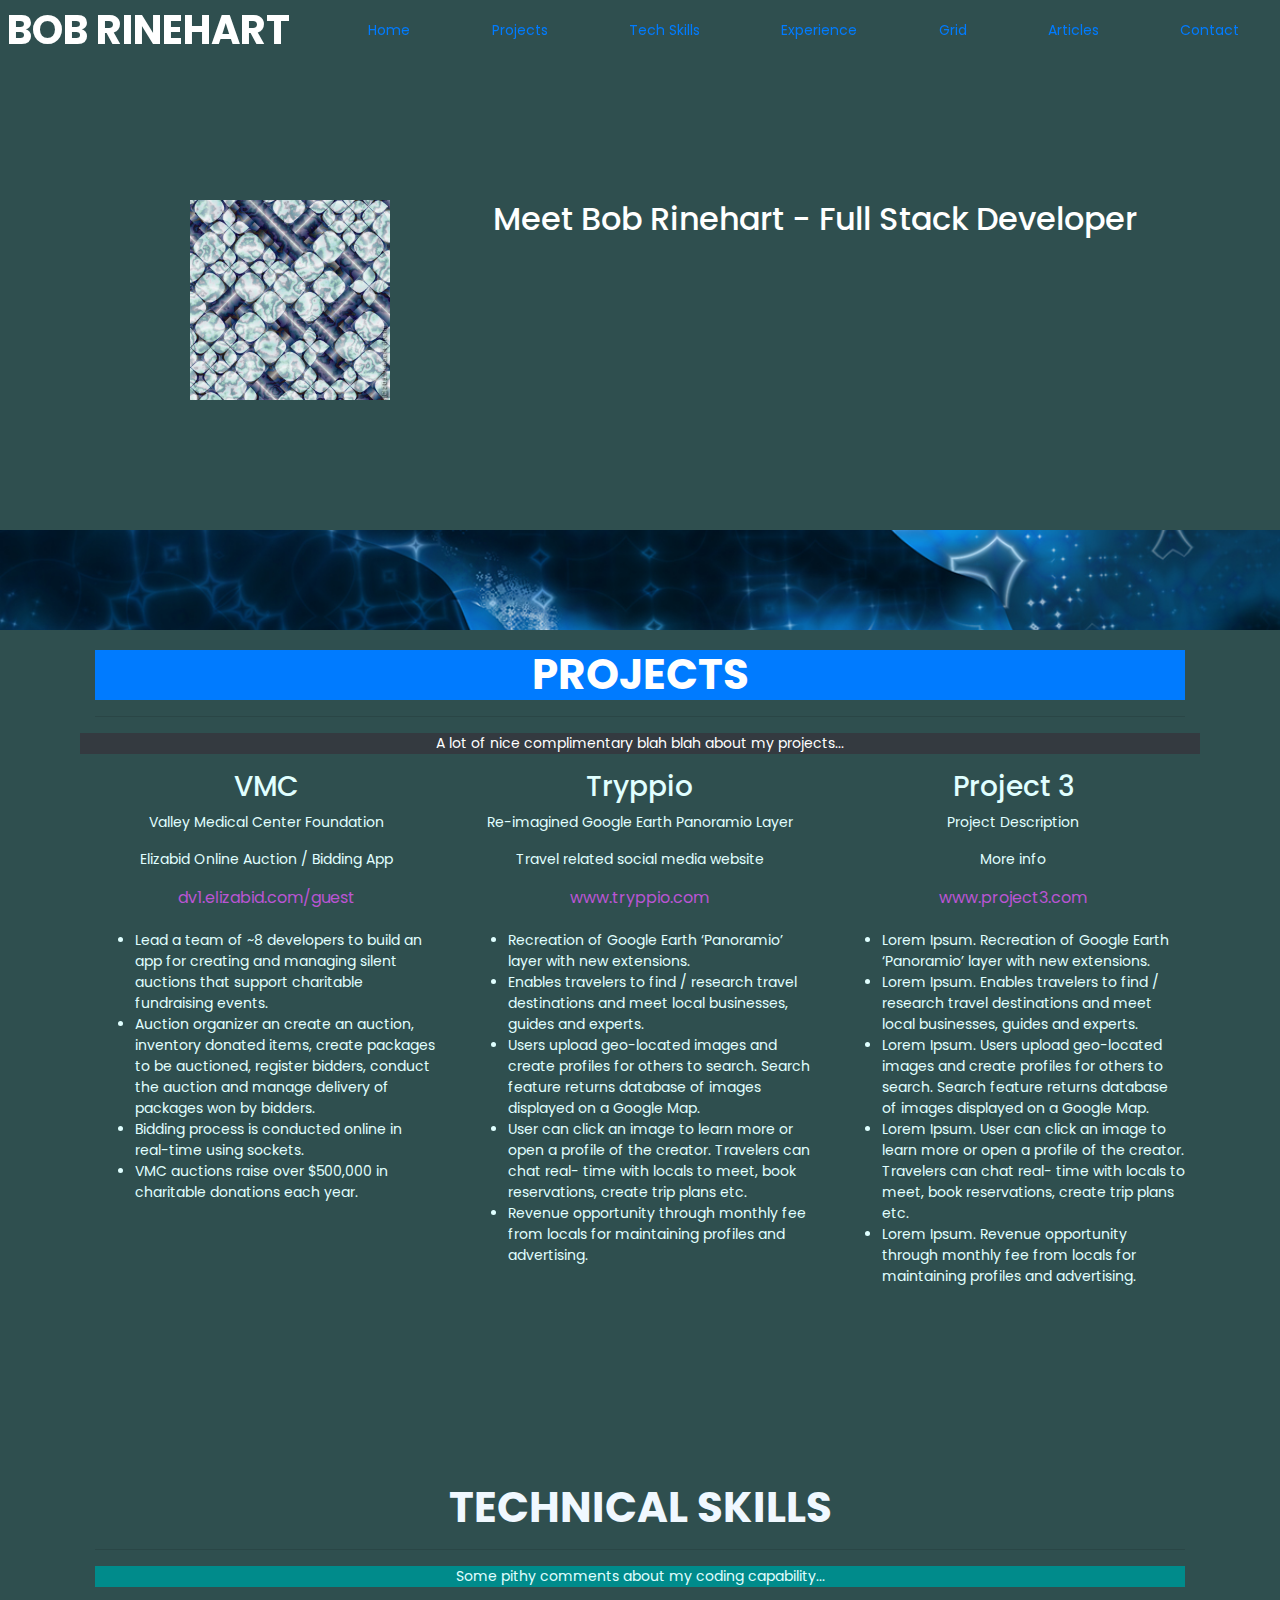
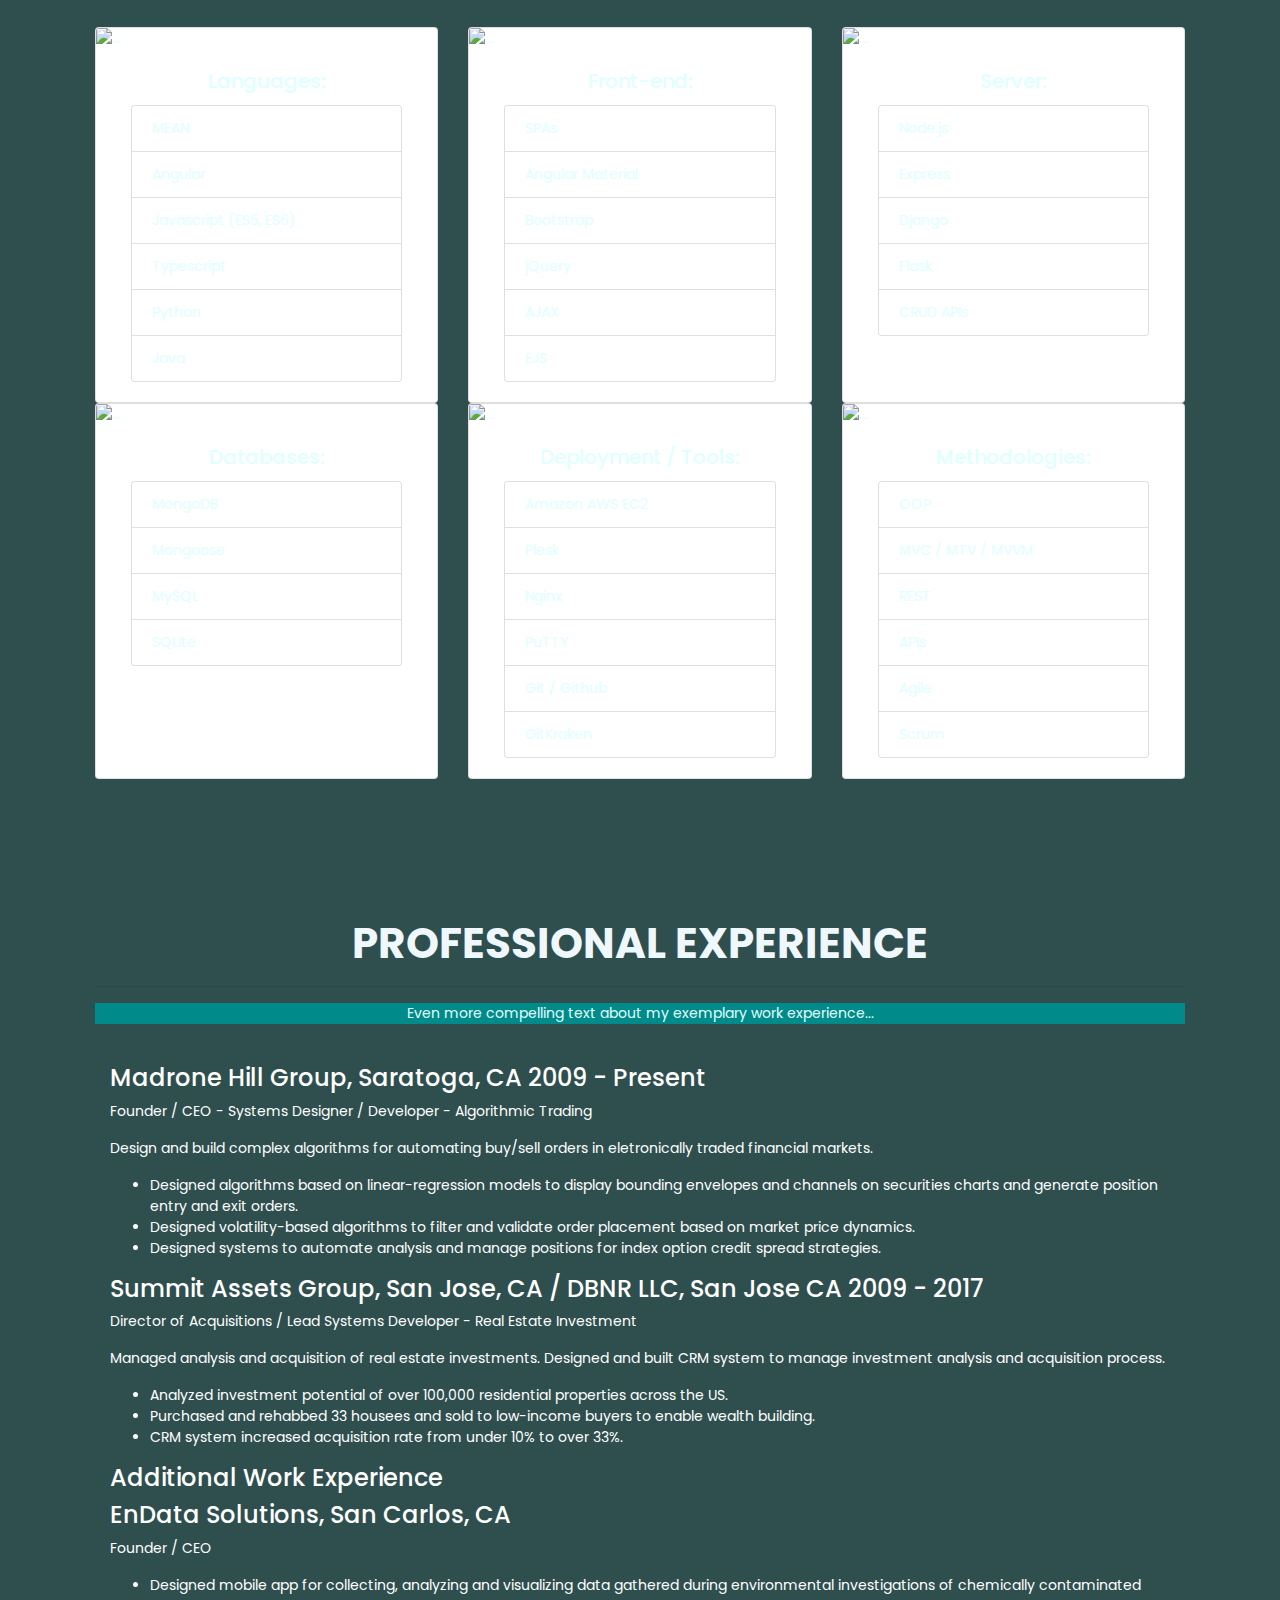
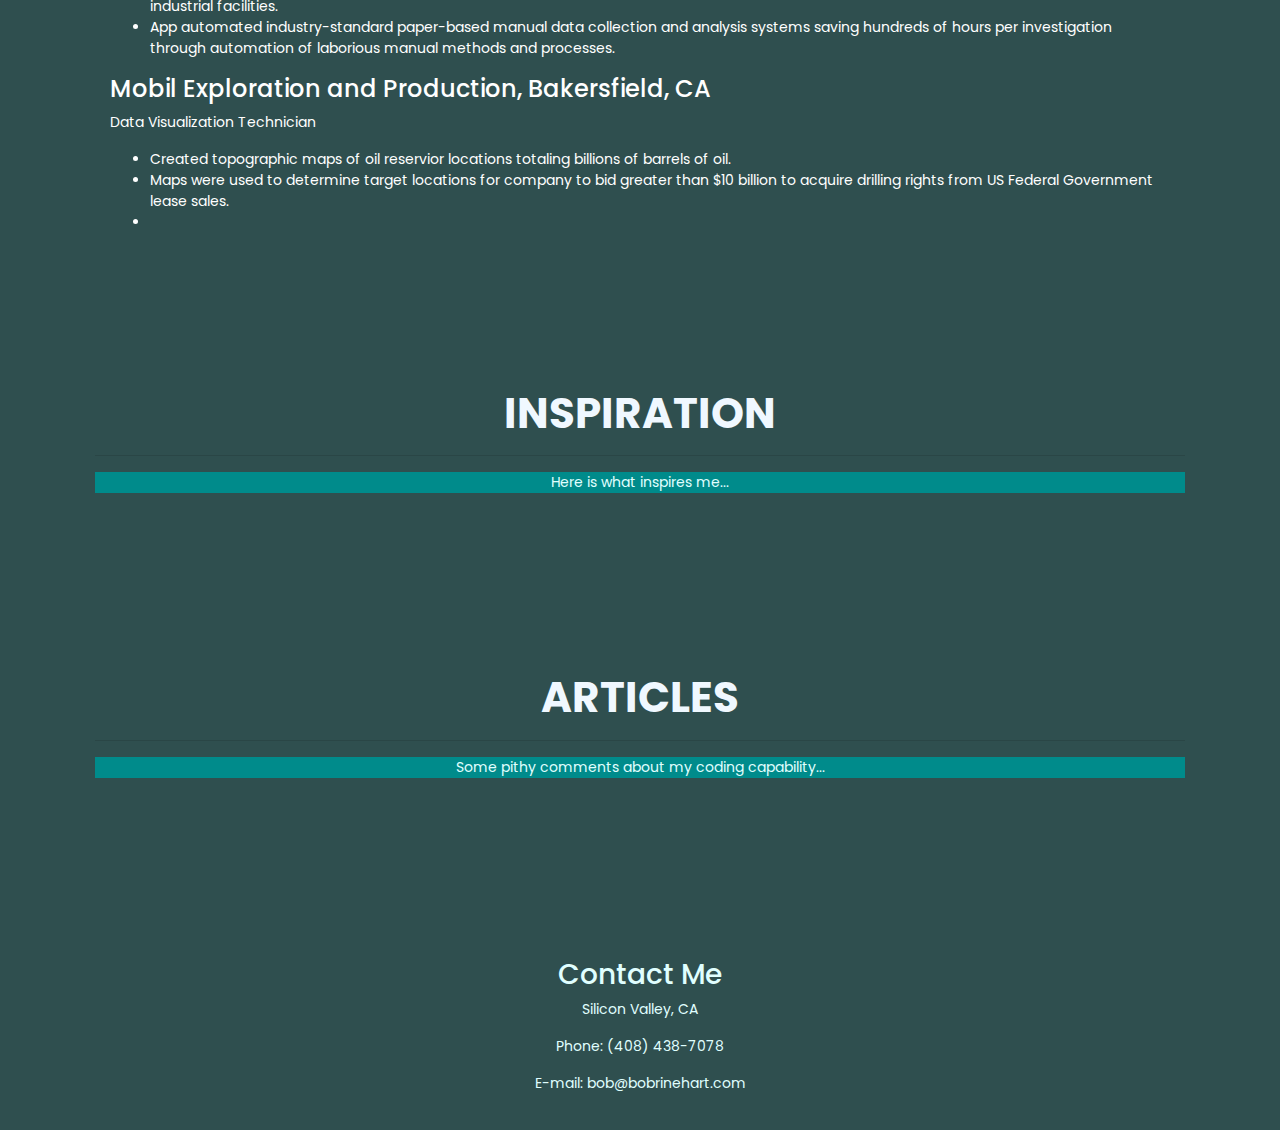
==== commit cc561bd8: "added css-grid experiment" ====
--- a/index.html
+++ b/index.html
@@ -40,7 +40,7 @@
 							<a class="nav-link" href="#experience">Experience</a>
 						</li>
 						<li class="nav-item">
-							<a class="nav-link" href="#inspiration">Inspiration</a>
+							<a class="nav-link" href="grid.html">Grid</a>
 						</li>
 						<li class="nav-item">
 							<a class="nav-link" href="#articles">Articles</a>
